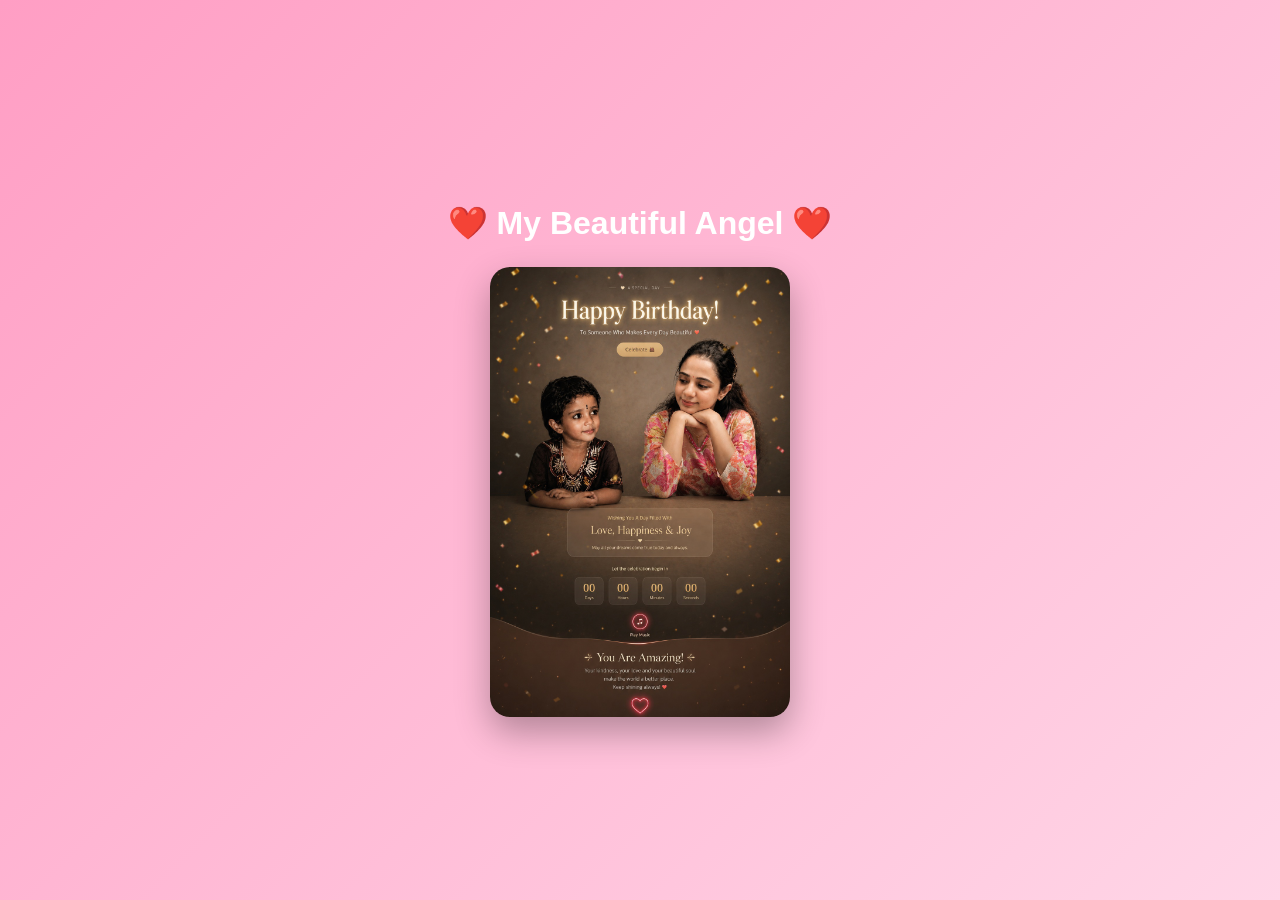
==== photo.html @ 7da1fd32 "Add initial photo.html file with styling" ====
<!DOCTYPE html>
<html lang="en">
<head>

<meta charset="UTF-8">
<meta name="viewport" content="width=device-width, initial-scale=1.0">

<title>For You ❤️</title>

<link rel="stylesheet" href="style.css">

<style>

body{

    margin:0;
    display:flex;
    justify-content:center;
    align-items:center;
    height:100vh;
    background:linear-gradient(135deg,#ff9ec4,#ffd6e7);
    flex-direction:column;
    font-family:Arial,sans-serif;

}

img{

    width:300px;
    max-width:90%;
    border-radius:20px;
    box-shadow:0 15px 35px rgba(0,0,0,.3);

}

h1{

    color:white;
    margin-bottom:25px;

}

</style>

</head>

<body>

<h1>❤️ My Beautiful Angel ❤️</h1>

<img src="chissa.jpg" alt="Beautiful">

</body>
</html>
---- style.css ----
body{
    overflow-x:hidden;
}

.surprise-section{
    text-align:center;
    margin:60px 20px;
}

#openLetter{

    padding:18px 45px;
    font-size:22px;
    border:none;
    border-radius:50px;
    cursor:pointer;
    color:white;
    background:linear-gradient(45deg,#ff4d94,#ff85c2);
    box-shadow:0 0 25px rgba(255,0,120,.6);
    transition:.4s;
}

#openLetter:hover{

    transform:scale(1.1);

}

.letter{

    display:none;
    margin:40px auto;
    max-width:700px;

    background:white;

    color:#444;

    border-radius:20px;

    padding:35px;

    box-shadow:0 20px 50px rgba(0,0,0,.3);

    animation:openLetter .8s ease;
}

@keyframes openLetter{

    from{

        opacity:0;

        transform:scale(.4) rotateX(-90deg);

    }

    to{

        opacity:1;

        transform:scale(1);

    }

}

.letter h2{

    color:#ff4d94;

}

#typing{

    font-size:24px;

    line-height:1.8;

    margin-top:20px;

}

.heart{

    position:fixed;

    font-size:28px;

    animation:floatUp 5s linear forwards;

    pointer-events:none;

}

@keyframes floatUp{

    from{

        opacity:1;

        transform:translateY(0) scale(1);

    }

    to{

        opacity:0;

        transform:translateY(-800px) scale(2);

    }

}
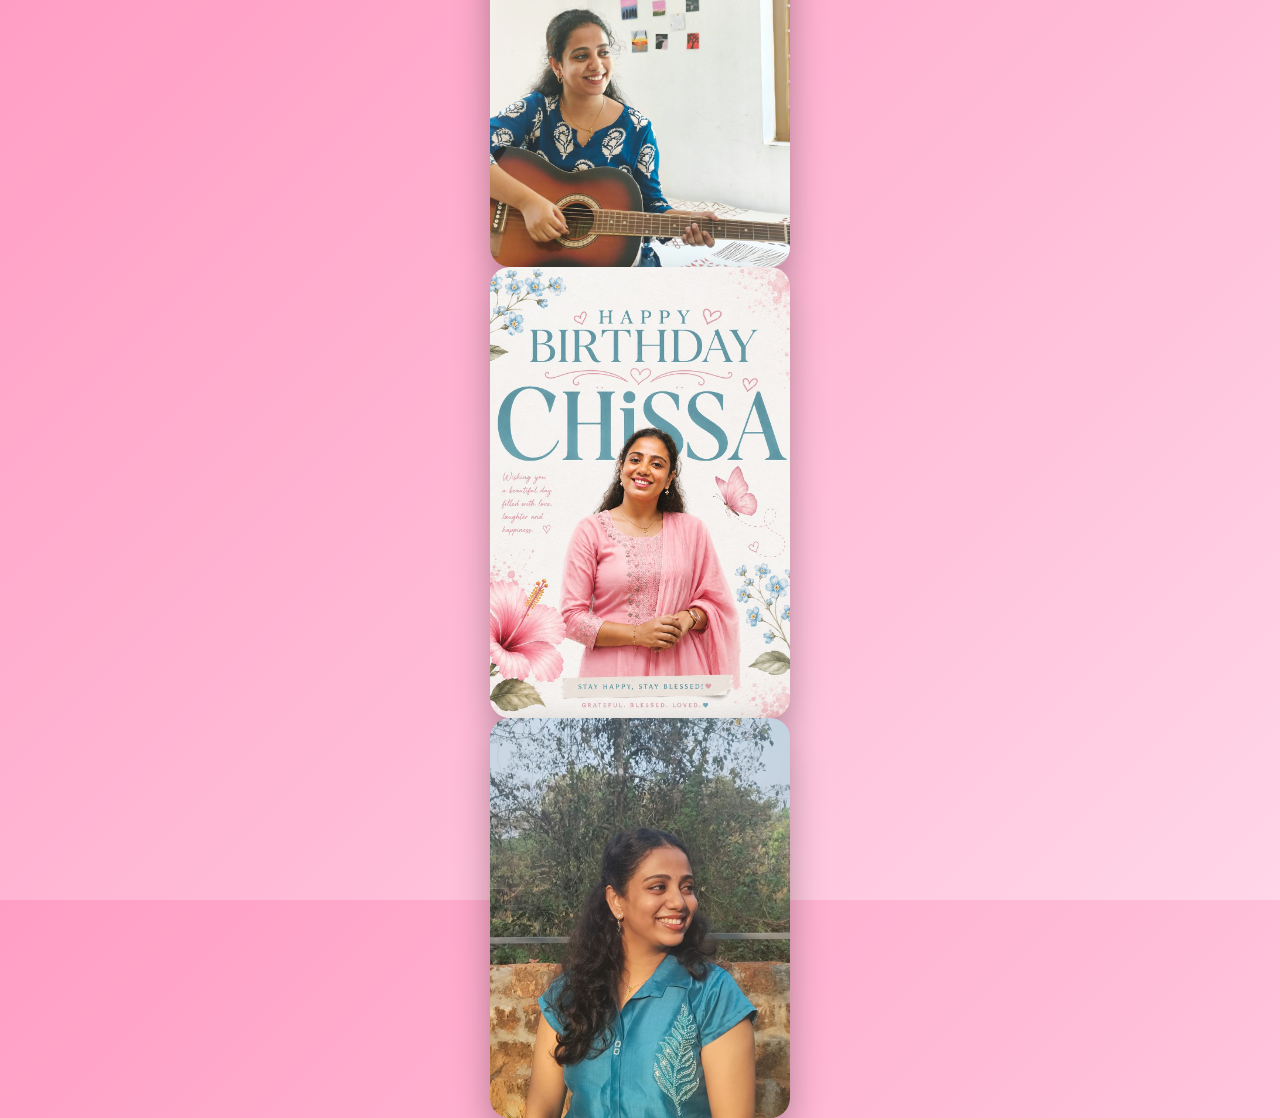
==== commit bf2ddd72: "Add more images to photo.html Added additional images to the photo page." ====
--- a/photo.html
+++ b/photo.html
@@ -48,7 +48,8 @@
 
 <h1>❤️ My Beautiful Angel ❤️</h1>
 
-<img src="chissa.jpg" alt="Beautiful">
-
+<img src="vo.jpg" alt="Beautiful">
+<img src="bd.jpg" alt="Beautiful">
+<img src="sii.jpg" alt="Beautiful">   
 </body>
 </html>
--- a/style.css
+++ b/style.css
@@ -112,3 +112,20 @@
     }
 
 }
+.click-btn{
+    display:inline-block;
+    margin-top:30px;
+    padding:15px 35px;
+    background:linear-gradient(45deg,#ff4d94,#ff85c2);
+    color:white;
+    text-decoration:none;
+    border-radius:50px;
+    font-size:22px;
+    font-weight:bold;
+    transition:.3s;
+    box-shadow:0 10px 25px rgba(255,77,148,.4);
+}
+
+.click-btn:hover{
+    transform:scale(1.08);
+}
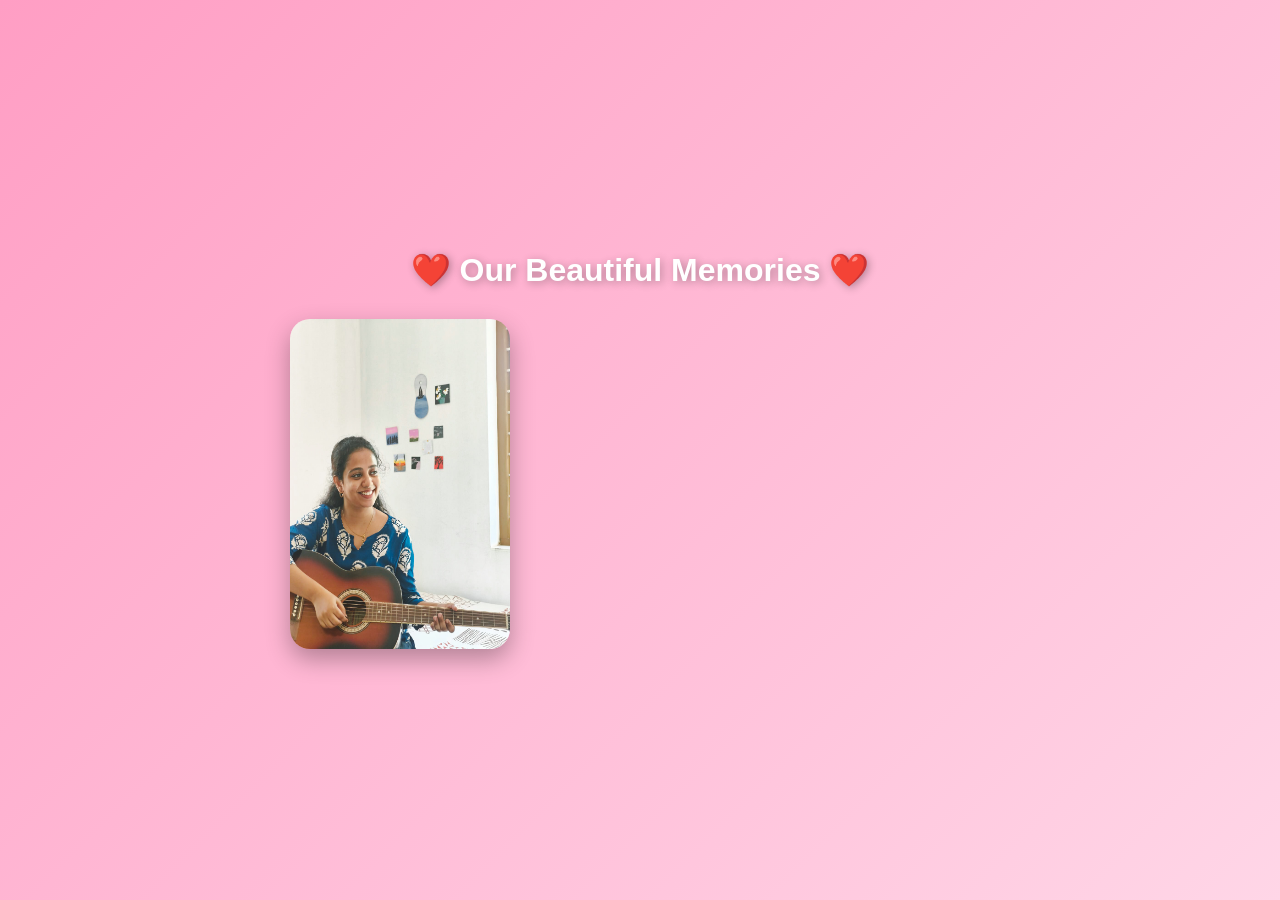
==== commit 1283707f: "Update photo.html for improved layout and styling" ====
--- a/photo.html
+++ b/photo.html
@@ -1,55 +1,85 @@
 <!DOCTYPE html>
 <html lang="en">
 <head>
-
 <meta charset="UTF-8">
 <meta name="viewport" content="width=device-width, initial-scale=1.0">
-
-<title>For You ❤️</title>
-
-<link rel="stylesheet" href="style.css">
+<title>Our Memories ❤️</title>
 
 <style>
+*{
+    margin:0;
+    padding:0;
+    box-sizing:border-box;
+}
 
 body{
-
-    margin:0;
+    font-family:Arial, sans-serif;
+    background:linear-gradient(135deg,#ff9ec4,#ffd6e7);
     display:flex;
     justify-content:center;
     align-items:center;
-    height:100vh;
-    background:linear-gradient(135deg,#ff9ec4,#ffd6e7);
+    min-height:100vh;
     flex-direction:column;
-    font-family:Arial,sans-serif;
-
-}
-
-img{
-
-    width:300px;
-    max-width:90%;
-    border-radius:20px;
-    box-shadow:0 15px 35px rgba(0,0,0,.3);
-
 }
 
 h1{
-
     color:white;
-    margin-bottom:25px;
-
+    margin-bottom:30px;
+    text-shadow:2px 2px 8px rgba(0,0,0,.3);
 }
 
+.gallery{
+    display:flex;
+    gap:20px;
+    flex-wrap:wrap;
+    justify-content:center;
+}
+
+.gallery img{
+    width:220px;
+    max-width:90%;
+    border-radius:20px;
+    box-shadow:0 10px 25px rgba(0,0,0,.3);
+
+    opacity:0;
+    transform:translateY(50px);
+    transition:1s ease;
+}
+
+.gallery img.show{
+    opacity:1;
+    transform:translateY(0);
+}
 </style>
 
 </head>
-
 <body>
 
-<h1>❤️ My Beautiful Angel ❤️</h1>
+<h1>❤️ Our Beautiful Memories ❤️</h1>
 
-<img src="vo.jpg" alt="Beautiful">
-<img src="bd.jpg" alt="Beautiful">
-<img src="sii.jpg" alt="Beautiful">   
+<div class="gallery">
+
+    <img src="vo.jpg" id="img1">
+    <img src="bd.jpg" id="img2">
+    <img src="sii.jpg" id="img3">
+
+</div>
+
+<script>
+
+setTimeout(()=>{
+    document.getElementById("img1").classList.add("show");
+},500);
+
+setTimeout(()=>{
+    document.getElementById("img2").classList.add("show");
+},1800);
+
+setTimeout(()=>{
+    document.getElementById("img3").classList.add("show");
+},3100);
+
+</script>
+
 </body>
 </html>
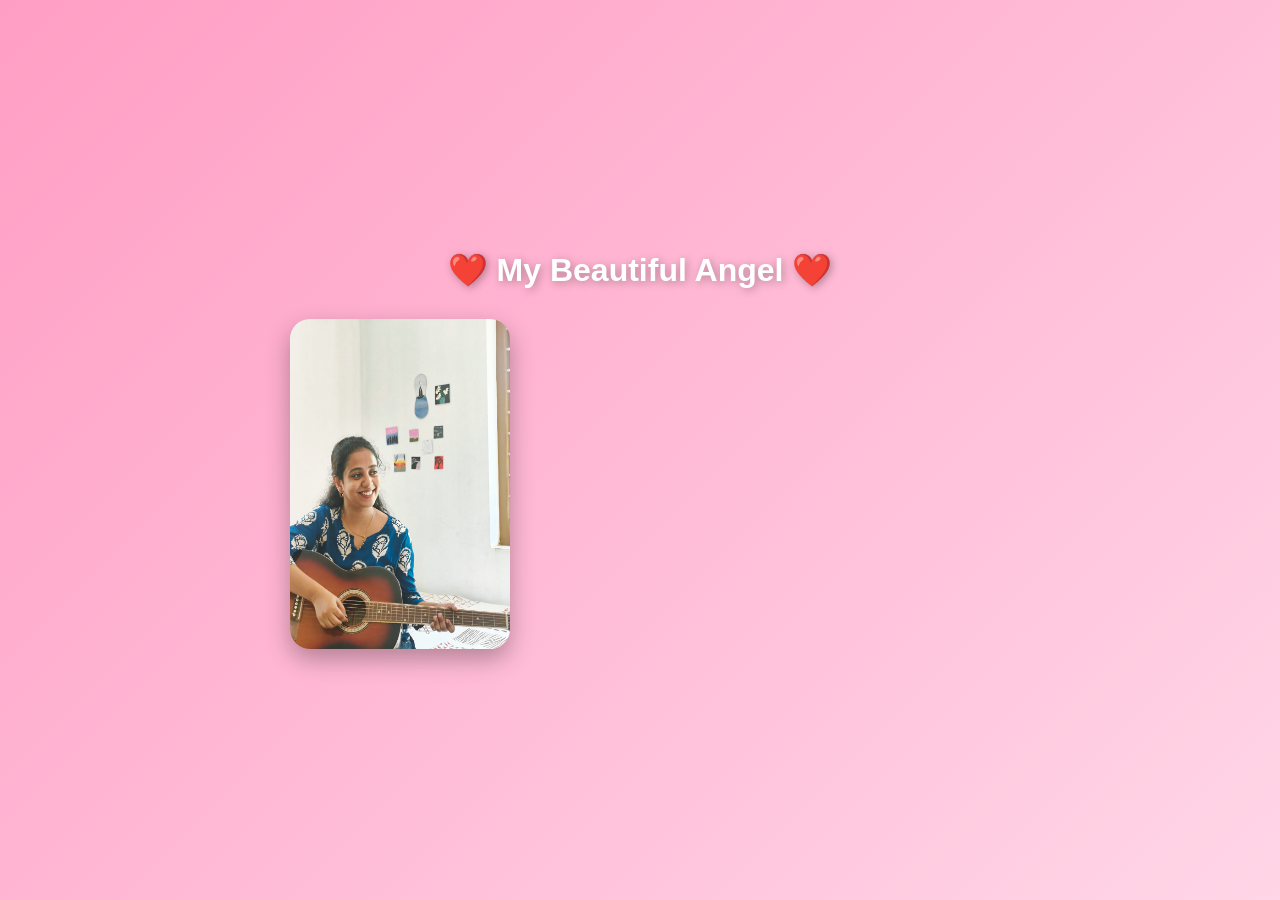
==== commit 419d3ede: "Update title and heading in photo.html" ====
--- a/photo.html
+++ b/photo.html
@@ -3,7 +3,7 @@
 <head>
 <meta charset="UTF-8">
 <meta name="viewport" content="width=device-width, initial-scale=1.0">
-<title>Our Memories ❤️</title>
+<title> Angel ❤️</title>
 
 <style>
 *{
@@ -55,7 +55,7 @@
 </head>
 <body>
 
-<h1>❤️ Our Beautiful Memories ❤️</h1>
+<h1>❤️ My Beautiful Angel ❤️</h1>
 
 <div class="gallery">
 
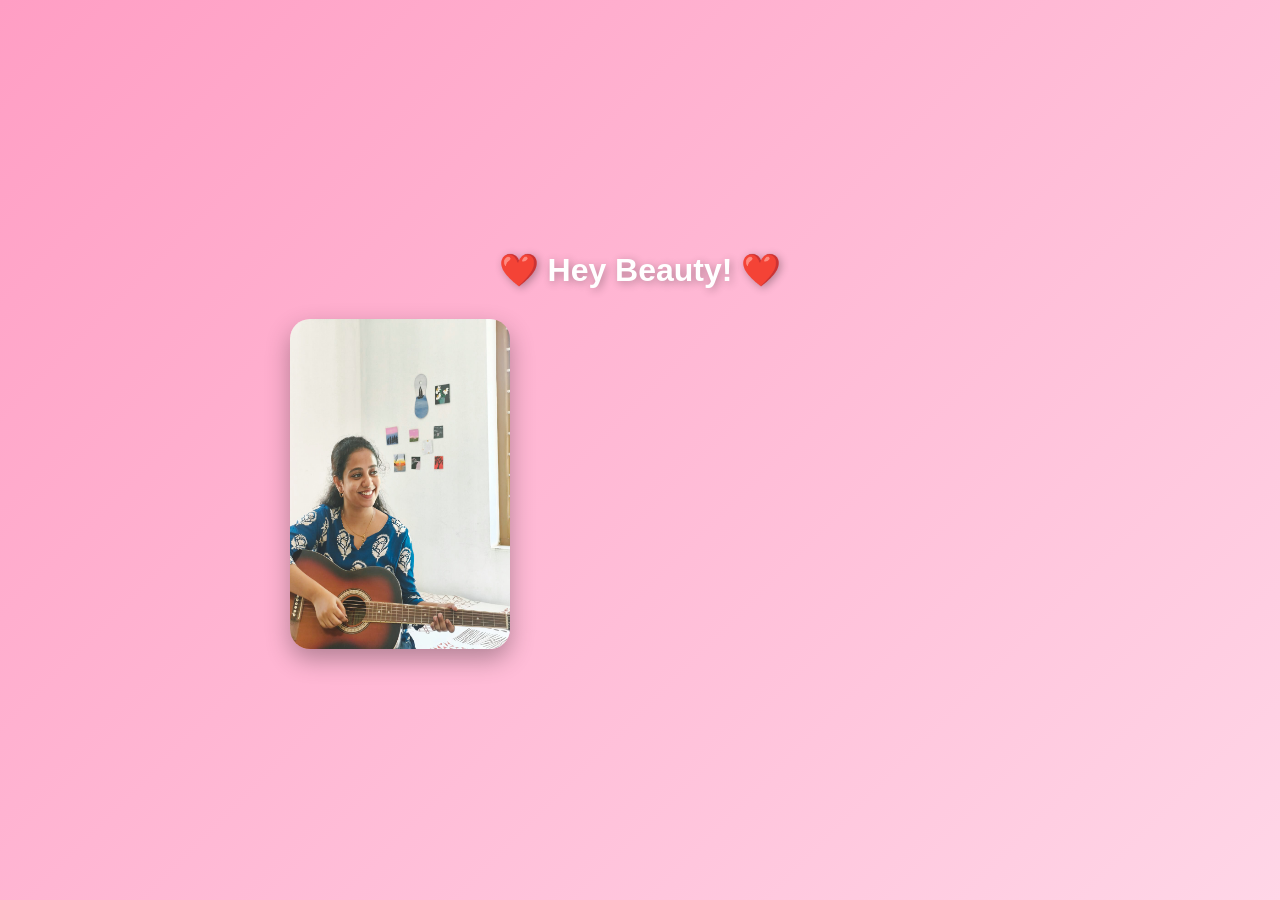
==== commit 557dc7dd: "Change header text from 'My Beautiful Angel' to 'Hey Beauty!'" ====
--- a/photo.html
+++ b/photo.html
@@ -55,7 +55,7 @@
 </head>
 <body>
 
-<h1>❤️ My Beautiful Angel ❤️</h1>
+<h1>❤️ Hey Beauty! ❤️</h1>
 
 <div class="gallery">
 
